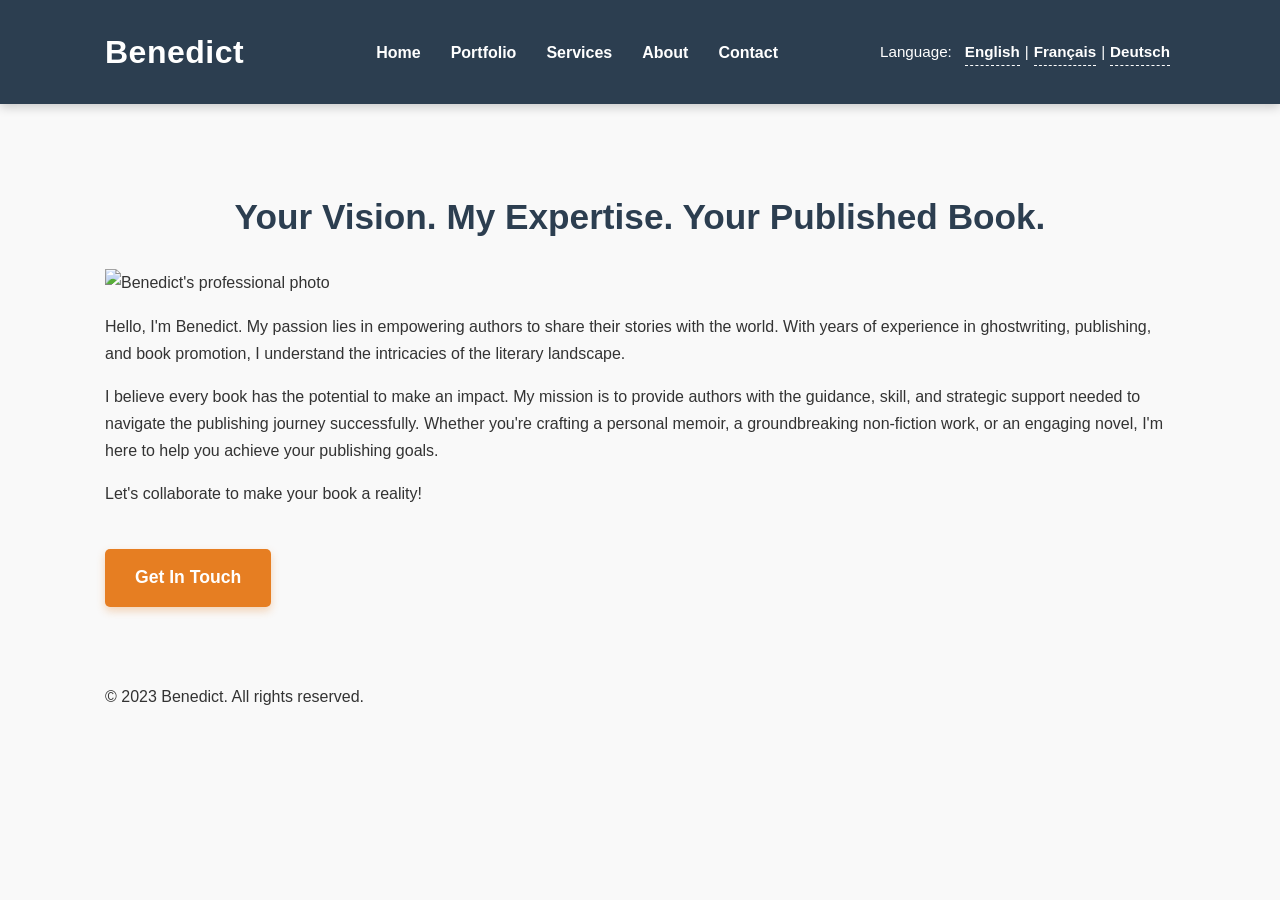
==== about.html @ 05aa3f87 "Create about.html" ====
<!DOCTYPE html>
<html lang="en">
<head>
    <meta charset="UTF-8">
    <meta name="viewport" content="width=device-width, initial-scale=1.0">
    <title>About - Benedict</title>
    <link rel="stylesheet" href="css/style.css">
</head>
<body>
    <header>
        <div class="container">
            <div class="logo">Benedict</div>
            <nav>
                <ul>
                    <li><a href="index.html">Home</a></li>
                    <li><a href="portfolio.html">Portfolio</a></li>
                    <li><a href="services.html">Services</a></li>
                    <li><a href="about.html">About</a></li>
                    <li><a href="contact.html">Contact</a></li>
                </ul>
            </nav>
             <div class="language-selector">
                 <p>Language:</p><br>
                <a href="#">English</a> | <a href="#">Français</a> | <a href="#">Deutsch</a>
            </div>
        </div>
    </header>
    <main>
        <section class="about-section">
            <div class="container">
                <h2>Your Vision. My Expertise. Your Published Book.</h2>
                <div class="about-content">
                    <div class="about-image">
                        <!-- Make sure your profile picture is saved as 'benedict_profile.jpg' in the 'images' folder -->
                        <img src="images/cae92d85-0803-438c-865b-e9d6998a293f (2).webp" alt="Benedict's professional photo">
                    </div>
                    <div class="about-text">
                        <p>Hello, I'm Benedict. My passion lies in empowering authors to share their stories with the world. With years of experience in ghostwriting, publishing, and book promotion, I understand the intricacies of the literary landscape.</p>
                        <p>I believe every book has the potential to make an impact. My mission is to provide authors with the guidance, skill, and strategic support needed to navigate the publishing journey successfully. Whether you're crafting a personal memoir, a groundbreaking non-fiction work, or an engaging novel, I'm here to help you achieve your publishing goals.</p>
                        <p>Let's collaborate to make your book a reality!</p>
                        <a href="contact.html" class="cta-button">Get In Touch</a>
                    </div>
                </div>
            </div>
        </section>
    </main>
    <footer>
        <div class="container">
            <p>&copy; 2023 Benedict. All rights reserved.</p>
        </div>
    </footer>
</body>
</html>
---- css/style.css ----
body {
    font-family: 'Lato', 'Segoe UI', Tahoma, Geneva, Verdana, sans-serif;
    margin: 0;
    padding: 0;
    color: #333;
    line-height: 1.7;
    background-color: #f9f9f9;
    scroll-behavior: smooth; /* Smooth scrolling for anchor links */
    overflow-x: hidden; /* Prevent horizontal scrollbars from animations */
}
.container {
    width: 90%;
    max-width: 1100px;
    margin: 0 auto;
    padding: 30px 15px;
    box-sizing: border-box;
}
h1, h2, h3, h4, h5 {
    color: #2c3e50;
    margin-bottom: 15px;
    line-height: 1.3;
}
h1 {
    font-size: 2.8em;
}
h2 {
    font-size: 2.2em;
    margin-bottom: 30px;
    text-align: center;
    padding-top: 30px;
}
h3 {
    font-size: 1.7em;
    margin-bottom: 15px;
}
h4 {
    font-size: 1.3em;
    margin-bottom: 10px;
}
h5 {
    font-size: 1.1em;
    margin-bottom: 8px;
    color: #e67e22;
}
a {
    color: #3498db;
    text-decoration: none;
    transition: color 0.3s ease;
}
a:hover {
    color: #2980b9;
    text-decoration: underline;
}
.cta-button {
    display: inline-block;
    background-color: #e67e22;
    color: white;
    padding: 14px 30px;
    border-radius: 5px;
    font-weight: bold;
    font-size: 1.1em;
    margin-top: 25px;
    transition: background-color 0.3s ease, transform 0.2s ease, box-shadow 0.3s ease;
    box-shadow: 0 4px 8px rgba(230,126,34,0.3);
}
.cta-button:hover {
    background-color: #d35400;
    text-decoration: none;
    transform: translateY(-2px);
    box-shadow: 0 6px 12px rgba(230,126,34,0.4);
}
/* --- Animations --- */
/* Fade In Up - Elements appear from bottom */
@keyframes fadeInUp {
    from { opacity: 0; transform: translateY(30px); }
    to { opacity: 1; transform: translateY(0); }
}
/* Fade In - Elements just fade in */
@keyframes fadeIn {
    from { opacity: 0; }
    to { opacity: 1; }
}
/* Slide In Left - For elements entering from the left */
@keyframes slideInLeft {
    from { opacity: 0; transform: translateX(-30px); }
    to { opacity: 1; transform: translateX(0); }
}
/* Slide In Right - For elements entering from the right */
@keyframes slideInRight {
    from { opacity: 0; transform: translateX(30px); }
    to { opacity: 1; transform: translateX(0); }
}
/* --- Utility for triggering animations --- */
.animate-on-scroll {
    opacity: 0; /* Initially hidden */
    transform: translateY(30px); /* Start lower */
    animation-fill-mode: forwards; /* Keep the end state of the animation */
}
/* You can add other transforms here like: */
/* .animate-on-scroll.slide-left { transform: translateX(-30px); } */
/* .animate-on-scroll.slide-right { transform: translateX(30px); } */
/* --- Header & Navigation --- */
header {
    background-color: #2c3e50;
    color: white;
    padding: 15px 0;
    position: sticky;
    top: 0;
    z-index: 1000;
    box-shadow: 0 3px 10px rgba(0,0,0,0.2);
    transition: background-color 0.3s ease;
}
header .container {
    display: flex;
    justify-content: space-between;
    align-items: center;
    padding: 10px 15px;
}
.logo {
    font-size: 2em;
    font-weight: bold;
    color: white;
    letter-spacing: 0.5px;
    transition: transform 0.3s ease;
}
.logo:hover {
    transform: scale(1.05);
}
nav ul {
    list-style: none;
    margin: 0;
    padding: 0;
    display: flex;
}
nav ul li {
    margin-left: 30px;
}
nav ul li a {
    color: white;
    font-weight: 600;
    padding: 8px 0;
    position: relative;
    transition: color 0.3s ease;
}
nav ul li a::after {
    content: '';
    position: absolute;
    bottom: 0;
    left: 0;
    width: 0%;
    height: 2px;
    background-color: #3498db;
    transition: width 0.3s ease;
}
nav ul li a:hover {
    color: #ecf0f1;
    text-decoration: none;
}
nav ul li a:hover::after {
    width: 100%;
}
.language-selector {
    display: flex;
    align-items: center;
    font-size: 0.95em;
}
.language-selector p {
    margin: 0 8px 0 0;
    font-weight: 500;
}
.language-selector a {
    color: white;
    font-weight: bold;
    margin: 0 5px;
    border-bottom: 1px dashed white;
    transition: color 0.3s ease, border-bottom-color 0.3s ease;
}
.language-selector a:hover {
    color: #ecf0f1;
    border-bottom-color: #ecf0f1;
}
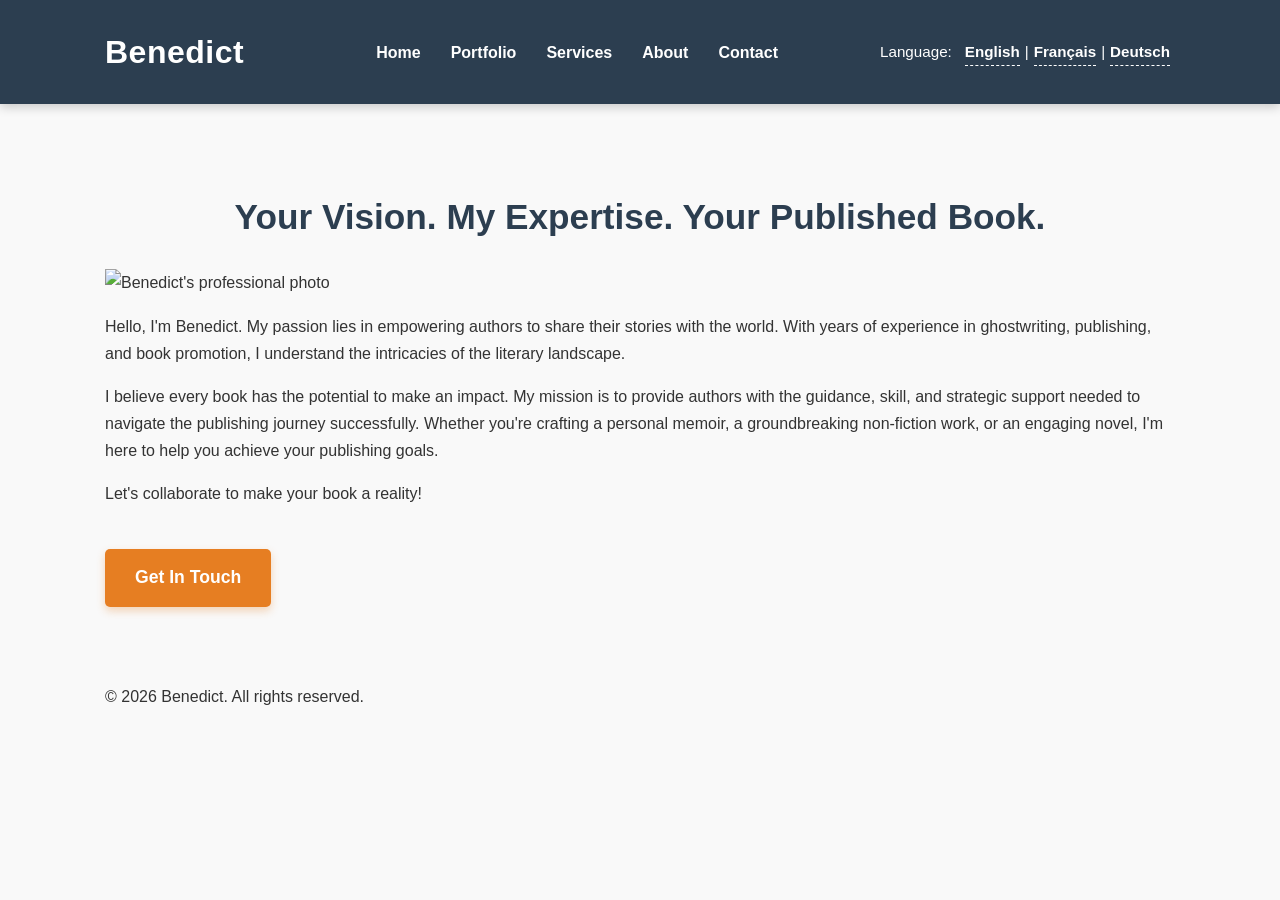
==== commit db7c3024: "Update about.html" ====
--- a/about.html
+++ b/about.html
@@ -46,7 +46,7 @@
     </main>
     <footer>
         <div class="container">
-            <p>&copy; 2023 Benedict. All rights reserved.</p>
+            <p>&copy; 2026 Benedict. All rights reserved.</p>
         </div>
     </footer>
 </body>
